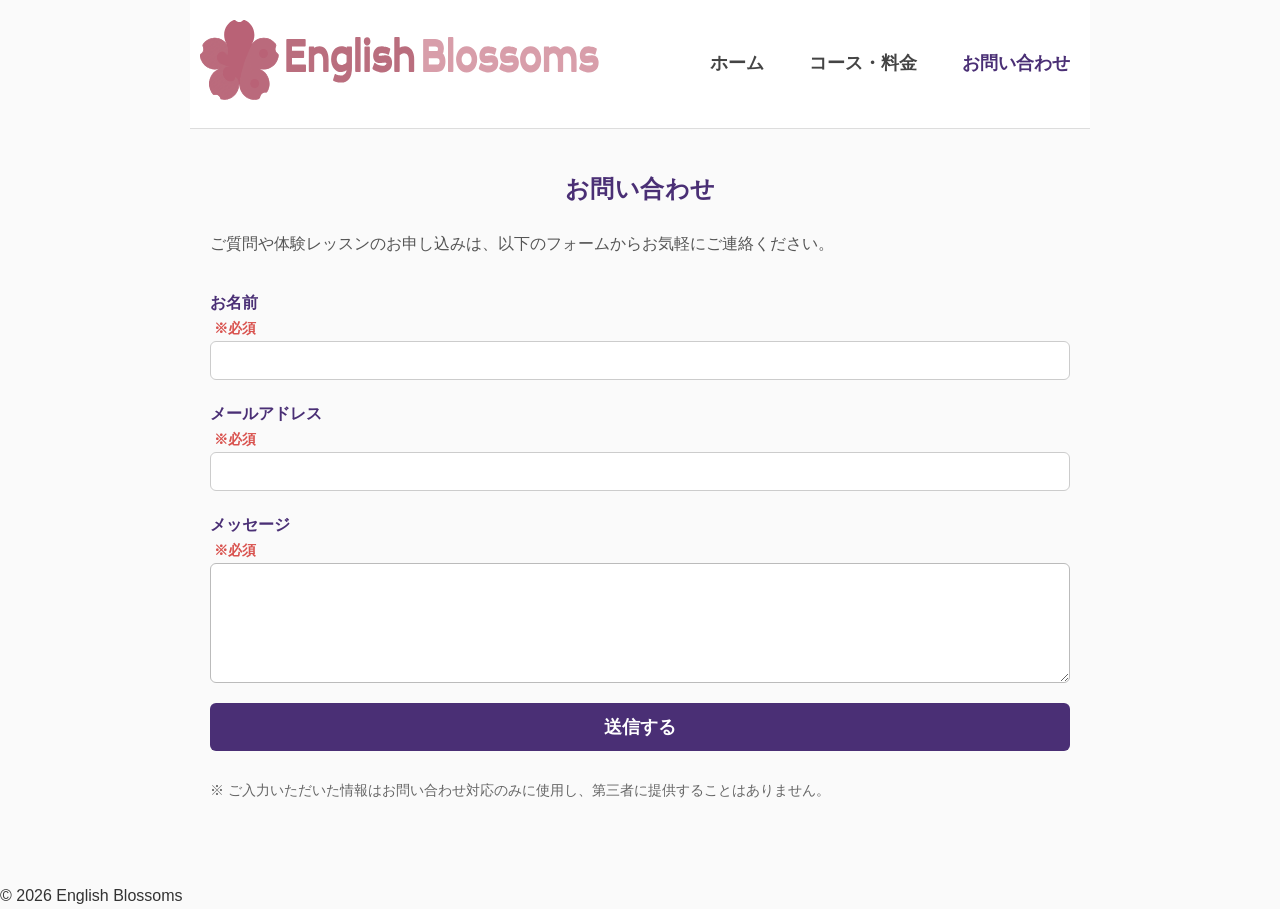
==== contact.html @ 0a3599c7 "New commit message" ====
<!DOCTYPE html>
<html lang="ja">

<head>
    <meta charset="UTF-8" />
    <meta name="viewport" content="width=device-width, initial-scale=1.0" />
    <title>お問い合わせ | English Blossoms</title>

    <link rel="stylesheet" href="styles/main.css" />
    <link rel="stylesheet" href="styles/contact.css" />
</head>

<body>

    <!-- HEADER -->
    <header class="header">
        <div class="logo-container">
            <img src="images/logo.svg" alt="English Blossoms" class="logo" />
        </div>
        <nav class="nav centered">
            <a href="index.html">ホーム</a>
            <a href="courses-fees.html">コース・料金</a>
            <a href="contact.html" class="active">お問い合わせ</a>
        </nav>
    </header>

    <!-- CONTACT SECTION -->
    <section>
        <h1>お問い合わせ</h1>

        <p class="contact-intro">
            ご質問や体験レッスンのお申し込みは、以下のフォームからお気軽にご連絡ください。
        </p>

        <!-- CONTACT FORM -->
        <form action="https://formspree.io/f/xeewlynb" method="POST" id="contact-form" class="contact-form">

            <!-- Honeypot -->
            <input type="text" name="website" class="honeypot">

            <label>
                お名前 <span class="required">※必須</span>
                <input type="text" name="name" required>
            </label>

            <label>
                メールアドレス <span class="required">※必須</span>
                <input type="email" name="email" required>
            </label>

            <label>
                メッセージ <span class="required">※必須</span>
                <textarea name="message" required></textarea>
            </label>

            <button type="submit" class="submit-button">送信する</button>

            <p class="privacy">
                ※ ご入力いただいた情報はお問い合わせ対応のみに使用し、第三者に提供することはありません。
            </p>
        </form>

        <!-- STATUS MESSAGES (hidden until triggered) -->
        <div id="sending-message" class="sending-message hidden">
            送信中です。少々お待ちください…
        </div>

        <div id="success-message" class="success-message hidden">
            送信が完了しました。ありがとうございます！
        </div>

    </section>

    <!-- FOOTER -->
    <footer class="footer">
        <p>© 2026 English Blossoms</p>
    </footer>

    <!-- CONTACT FORM SCRIPT -->
    <script>
        const form = document.getElementById("contact-form");
        const success = document.getElementById("success-message");
        const sending = document.getElementById("sending-message");
        const submitBtn = form.querySelector("button[type='submit']");

        form.addEventListener("submit", async (e) => {
            e.preventDefault();

            sending.classList.remove("hidden");
            success.classList.add("hidden");

            submitBtn.disabled = true;
            submitBtn.textContent = "送信中…";

            const formData = new FormData(form);

            try {
                const response = await fetch("https://formspree.io/f/xeewlynb", {
                    method: "POST",
                    body: formData,
                    headers: { "Accept": "application/json" }
                });

                if (response.ok) {
                    form.reset();
                    sending.classList.add("hidden");
                    success.classList.remove("hidden");

                    submitBtn.disabled = false;
                    submitBtn.textContent = "送信する";

                    setTimeout(() => {
                        success.classList.add("hidden");
                    }, 5000);
                } else {
                    throw new Error("Server error");
                }
            } catch (err) {
                sending.classList.add("hidden");
                alert("送信に失敗しました。もう一度お試しください。");

                submitBtn.disabled = false;
                submitBtn.textContent = "送信する";
            }
        });
    </script>

</body>

</html>
---- styles/main.css ----
/* --------------------------------------------------
   GLOBAL RESET
-------------------------------------------------- */
* {
  margin: 0;
  padding: 0;
  box-sizing: border-box;
}

body {
  font-family: "Noto Sans JP", "Quicksand", sans-serif;
  line-height: 1.7;
  color: #333;
  background: #fafafa;
}

/* --------------------------------------------------
   HEADER
-------------------------------------------------- */
.header {
  display: flex;
  align-items: center;
  justify-content: space-between;
  padding: 20px 10px;
  border-bottom: 1px solid #ddd;
  background: #fff;
  max-width: 900px;
  margin: 0 auto;
}

.logo {
  height: 80px;
  width: auto;
}

@media (max-width: 480px) {
  .logo {
    height: 60px;
  }
}

/* --------------------------------------------------
   NAVIGATION
-------------------------------------------------- */
.nav {
  display: flex;
  gap: 25px;
}

.nav a {
  text-decoration: none;
  color: #444;
  font-size: 1.1rem;
  padding: 5px 10px;
  transition: 0.2s;
  font-weight: 600;
}

.nav a:hover,
.nav a.active {
  color: #4a2f75;
}

/* --------------------------------------------------
   HEADINGS
-------------------------------------------------- */
h1,
h2 {
  font-family: "Quicksand", "Noto Sans JP", sans-serif;
  font-weight: 700;
  color: #4a2f75;
  letter-spacing: 0.5px;
  margin-bottom: 20px;
  text-align: center;
}

/* --------------------------------------------------
   CAROUSEL (FULL WIDTH)
-------------------------------------------------- */
.carousel {
  width: 100%;
  max-width: none;
  overflow: hidden;
  margin: 20px 0;
  padding: 0;
}

.carousel-track {
  display: flex;
  transition: transform 0.8s ease;
  width: 100%;
}

.carousel-track img {
  flex: 0 0 100%;
  width: 100%;
  height: 260px;
  object-fit: cover;
}

@media (max-width: 768px) {
  .carousel img {
    height: 200px;
  }
}

@media (max-width: 480px) {
  .carousel img {
    height: 160px;
  }
}

/* --------------------------------------------------
   SECTIONS (900px centered)
-------------------------------------------------- */
section {
  padding: 40px 20px;
  max-width: 900px;
  margin: 0 auto;
}

.about p {
  margin-bottom: 15px;
  font-size: 1.05rem;
}

/* --------------------------------------------------
   PAGE LINKS (Courses / Fees top links)
-------------------------------------------------- */
.page-links {
  display: flex;
  justify-content: center;
  gap: 15px;
  margin: 20px 0 30px;
}

.page-links a {
  text-decoration: none;
  font-weight: 700;
  color: #4a2f75;
  padding: 8px 14px;
  border-radius: 6px;
  transition: 0.2s ease;
}

.page-links a:hover {
  background: #f1e9ff;
  color: #6a45a0;
}

/* --------------------------------------------------
   CLASS NAVIGATION (Courses page)
-------------------------------------------------- */
.class-nav {
  display: flex;
  justify-content: center;
  gap: 12px;
  flex-wrap: wrap;
  margin: 25px 0;
  list-style: none;
}

.class-nav a {
  text-decoration: none;
  font-weight: 700;
  color: #4a2f75;
  padding: 8px 14px;
  border-radius: 6px;
  transition: 0.2s ease;
}

.class-nav a:hover {
  background: #f1e9ff;
  color: #6a45a0;
}

/* --------------------------------------------------
   TABLES (Courses & Fees)
-------------------------------------------------- */
table {
  width: 100%;
  border-collapse: collapse;
  margin-top: 15px;
  font-size: 1rem;
}

table th,
table td {
  border: 1px solid #ddd;
  padding: 10px;
}

table th {
  background: #f7f2ff;
  color: #4a2f75;
  font-weight: 700;
}

table tr:nth-child(even) {
  background: #faf7ff;
}

/* --------------------------------------------------
   MAP
-------------------------------------------------- */
.map-container {
  width: 100%;
  border-radius: 8px;
  overflow: hidden;
  box-shadow: 0 2px 6px rgba(0, 0, 0, 0.15);
}

/* --------------------------------------------------
   SOCIAL LINKS
-------------------------------------------------- */
.social-links {
  display: flex;
  justify-content: center;
  gap: 20px;
  margin-top: 15px;
}

.social-links a {
  text-decoration: none;
  background: #4a2f75;
  color: #fff;
  padding: 10px 18px;
  border-radius: 6px;
  transition: 0.2s;
}

.social-links a:hover {
  background: #6a45a0;
}

/* --------------------------------------------------
   CONTACT FORM
-------------------------------------------------- */
.contact-form {
  display: flex;
  flex-direction: column;
  gap: 15px;
  margin-bottom: 40px;
}

.contact-form label {
  font-weight: bold;
}

.contact-form input,
.contact-form textarea {
  width: 100%;
  padding: 10px;
  border: 1px solid #bbb;
  border-radius: 6px;
  font-size: 1rem;
}

.contact-form button {
  background: #4a2f75;
  color: #fff;
  padding: 12px;
  border: none;
  border-radius: 6px;
  font-size: 1.1rem;
  cursor: pointer;
  transition: 0.2s;
}

.contact-form button:hover {
  background: #6a45a0;
}

/* --------------------------------------------------
   BACK TO TOP BUTTON
-------------------------------------------------- */
#back-to-top {
  position: fixed;
  bottom: 25px;
  right: 25px;
  background: #4a2f75;
  color: #fff;
  width: 45px;
  height: 45px;
  border-radius: 50%;
  display: flex;
  align-items: center;
  justify-content: center;
  font-size: 22px;
  cursor: pointer;
  box-shadow: 0 2px 6px rgba(0, 0, 0, 0.25);
  transition: 0.2s ease;
}

#back-to-top:hover {
  background: #6a45a0;
}

/* --------------------------------------------------
   FOOTER
-------------------------------------------------- */
.footer.dark {
  background: #222;
  color: #eee;
  text-align: center;
  padding: 20px;
  margin-top: 40px;
}

/* --------------------------------------------------
   RESPONSIVE DESIGN
-------------------------------------------------- */
@media (max-width: 768px) {
  .nav {
    gap: 15px;
  }

  .nav a {
    font-size: 1rem;
  }

  .header {
    flex-direction: column;
    gap: 10px;
  }
}

@media (max-width: 480px) {
  .nav {
    flex-wrap: wrap;
    gap: 10px;
    justify-content: center;
  }

  .nav a {
    padding: 4px 6px;
  }
}
---- styles/contact.css ----
/* ========================= Contact Page ========================= */

.contact-container {
    max-width: 900px;
    margin: 0 auto;
    padding: 2rem 1.5rem;
}

.contact-container h1 {
    color: #4a2f75;
    font-weight: 900;
    margin-bottom: 1rem;
}

.contact-intro {
    margin-bottom: 2rem;
    color: #555;
}

.contact-form {
    display: flex;
    flex-direction: column;
    gap: 1.25rem;
}

/* Labels */
label {
    display: flex;
    flex-direction: column;
    font-weight: 600;
    color: #4a2f75;
}

.inline-label {
    flex-direction: row;
    align-items: center;
    gap: 0.5rem;
}

/* Inputs */
input[type="text"],
input[type="email"],
textarea,
select {
    padding: 0.6rem 0.75rem;
    border: 1px solid #ccc;
    border-radius: 6px;
    font-size: 1rem;
    font-family: inherit;
}

textarea {
    min-height: 120px;
    resize: vertical;
}

/* Required badge */
.required {
    color: #d9534f;
    font-size: 0.9rem;
    margin-left: 0.25rem;
}

/* Submit button */
.submit-button {
    padding: 0.75rem 1.5rem;
    background: #f4e1e1;
    color: #333;
    border: none;
    border-radius: 6px;
    font-weight: 700;
    cursor: pointer;
    transition: background 0.2s ease;
}

.submit-button:hover {
    background: #e9ddff;
}

/* Privacy notice */
.privacy {
    font-size: 0.85rem;
    color: #666;
    margin-top: 0.5rem;
}

/* Honeypot (hidden) */
.honeypot {
    display: none;
}

/* Status messages */
.sending-message {
    background: #fff3cd;
    color: #856404;
    padding: 12px 16px;
    border-radius: 6px;
    border: 1px solid #ffeeba;
    margin-top: 1rem;
    font-weight: 600;
    animation: fadeIn 0.3s ease-out;
}

.success-message {
    background: #d4edda;
    color: #155724;
    padding: 12px 16px;
    border-radius: 6px;
    border: 1px solid #c3e6cb;
    margin-top: 1rem;
    font-weight: 600;
    animation: fadeIn 0.3s ease-out;
}

.hidden {
    display: none;
}

@keyframes fadeIn {
    from {
        opacity: 0;
        transform: translateY(-4px);
    }

    to {
        opacity: 1;
        transform: translateY(0);
    }
}
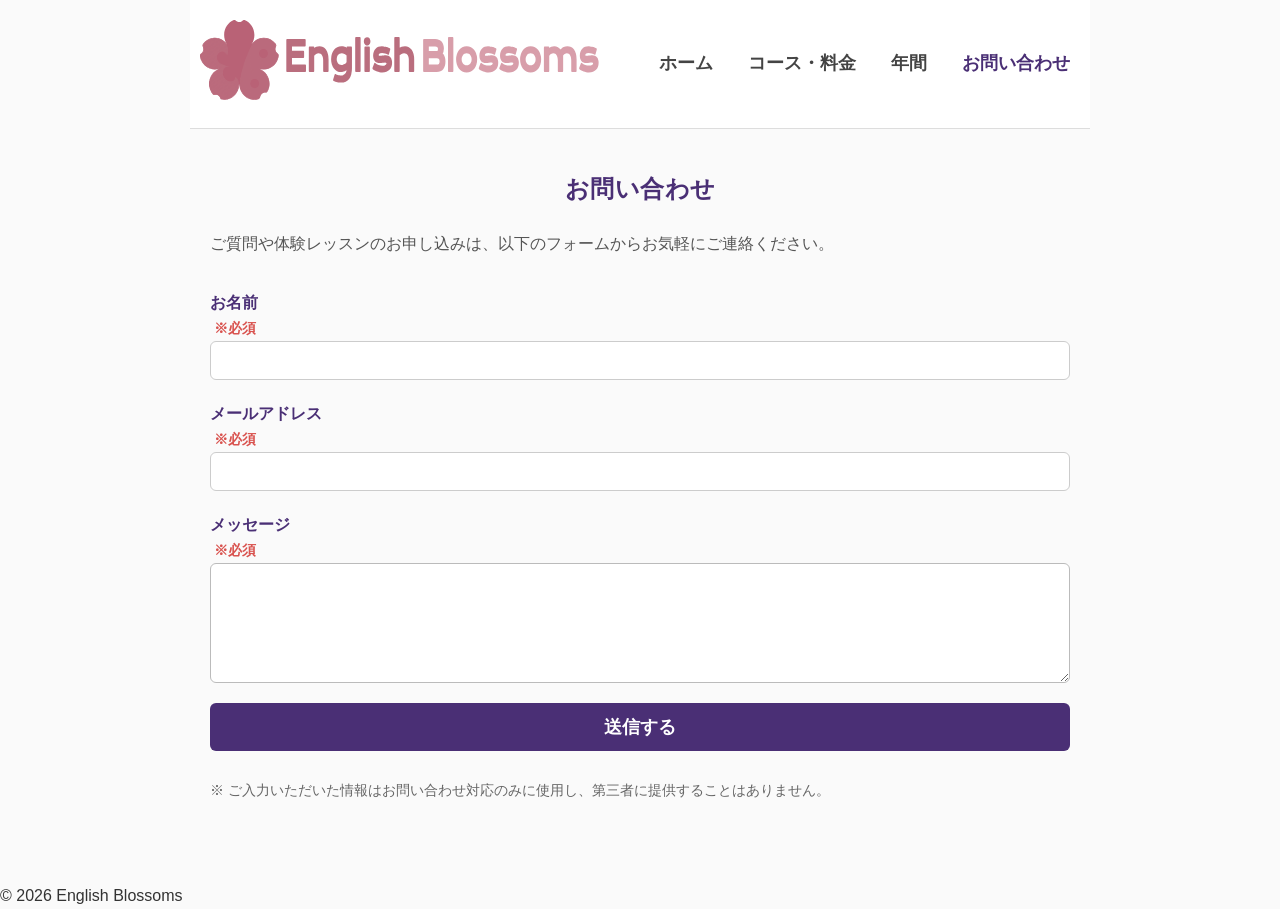
==== commit 8a3c2295: "Added in Yearly Calendar Page" ====
--- a/contact.html
+++ b/contact.html
@@ -19,7 +19,8 @@
         </div>
         <nav class="nav centered">
             <a href="index.html">ホーム</a>
-            <a href="courses-fees.html">コース・料金</a>
+            <a href="courses.html">コース・料金</a>
+            <a href="calendar.html">年間</a>
             <a href="contact.html" class="active">お問い合わせ</a>
         </nav>
     </header>
--- a/styles/main.css
+++ b/styles/main.css
@@ -44,7 +44,7 @@
 -------------------------------------------------- */
 .nav {
   display: flex;
-  gap: 25px;
+  gap: 15px;
 }
 
 .nav a {
